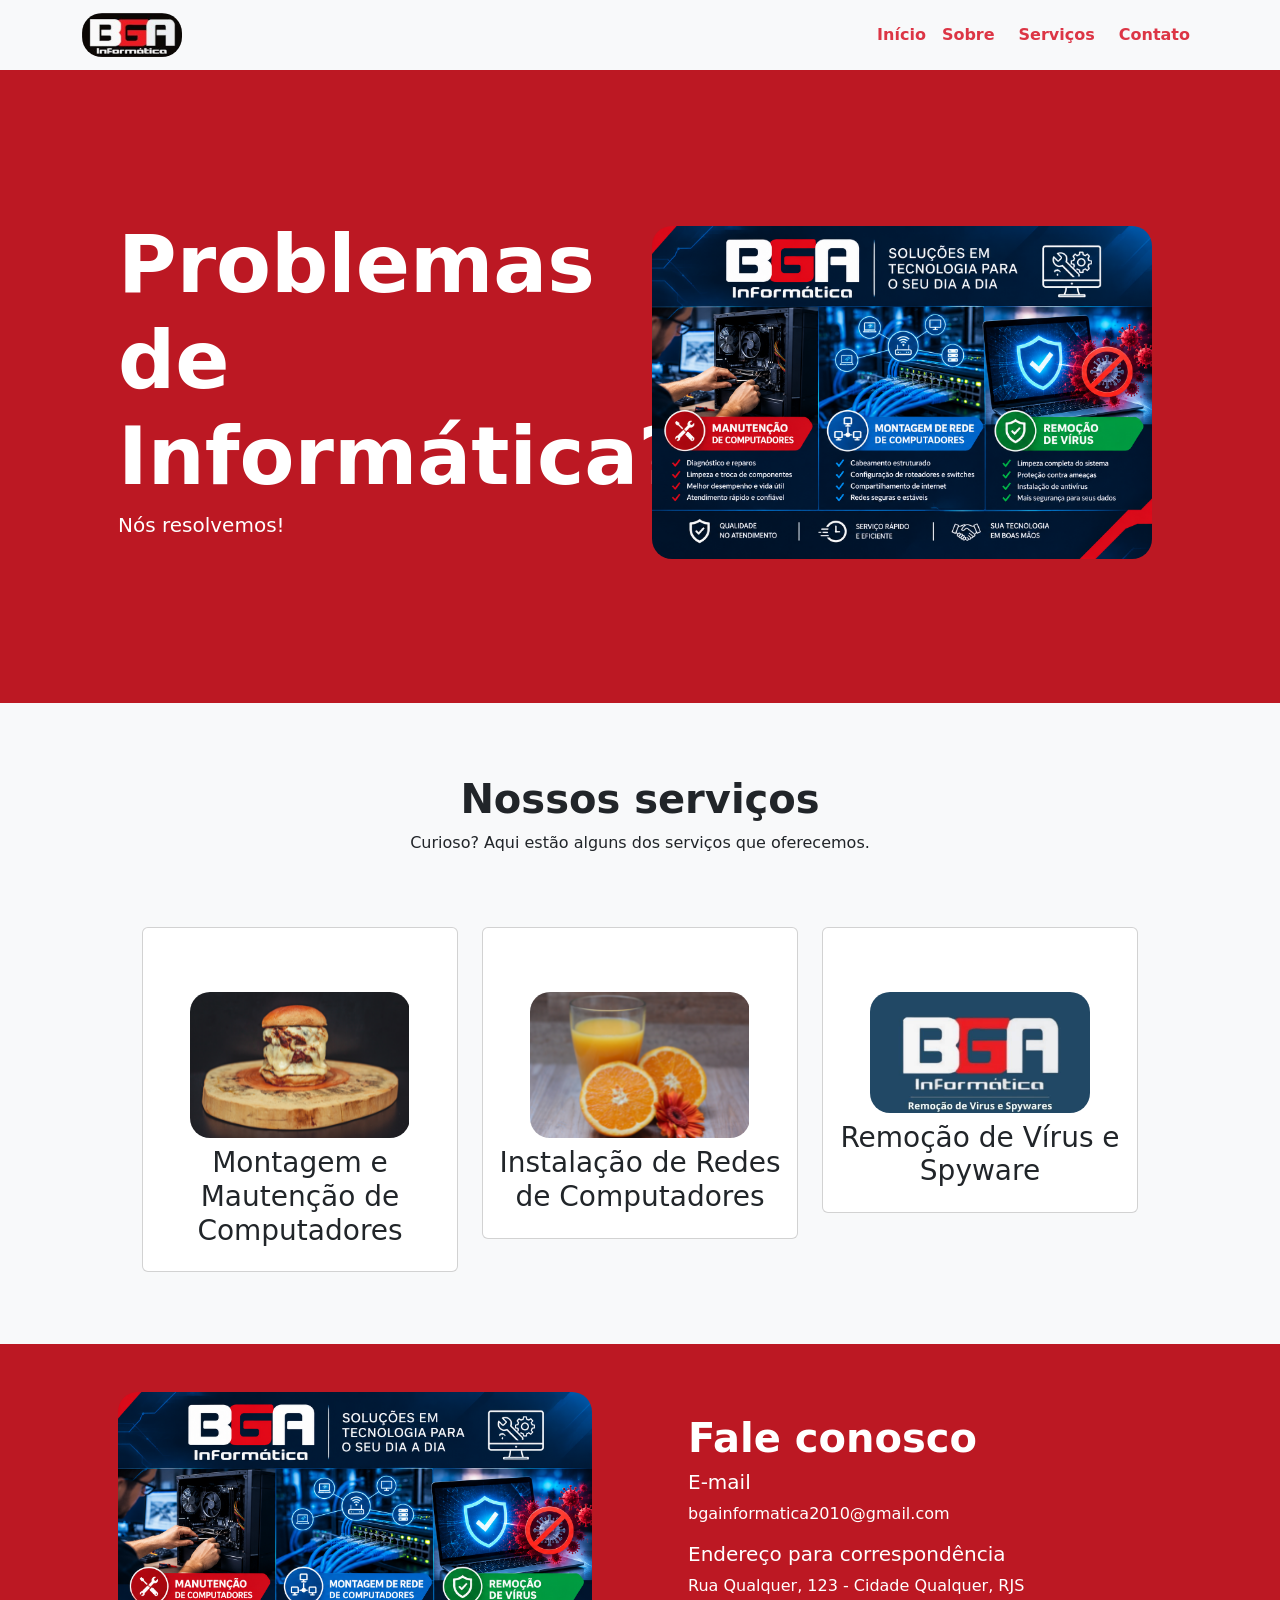
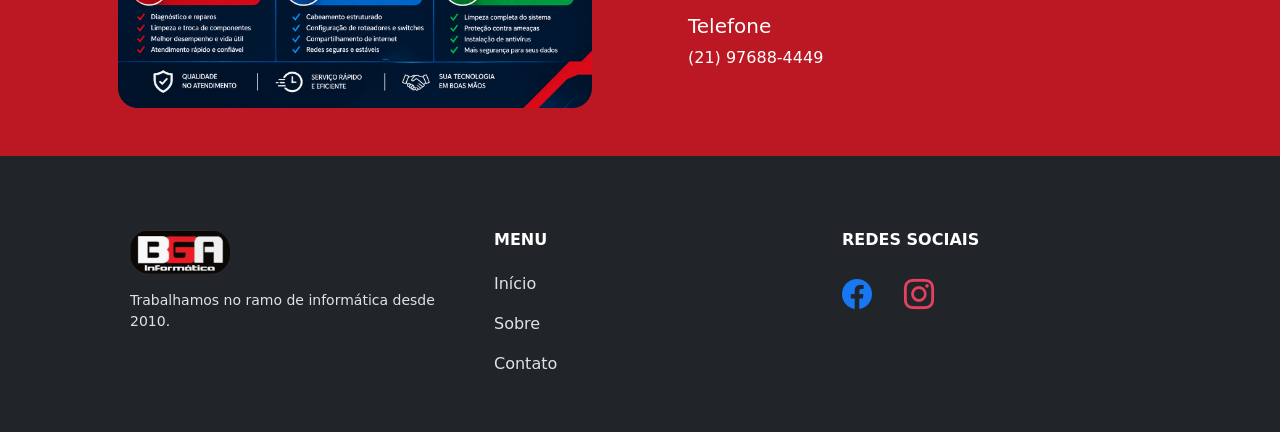
==== index.html @ 12b0abbb "inicio" ====
<!doctype html>
<html lang="pt-br">

<head>
    <!-- Required meta tags -->
    <meta charset="utf-8">
    <meta name="viewport" content="width=device-width, initial-scale=1">

    <!-- Bootstrap CSS -->
    <link href="https://cdn.jsdelivr.net/npm/bootstrap@5.1.0/dist/css/bootstrap.min.css" rel="stylesheet"
        integrity="sha384-KyZXEAg3QhqLMpG8r+8fhAXLRk2vvoC2f3B09zVXn8CA5QIVfZOJ3BCsw2P0p/We" crossorigin="anonymous">
        <link rel="stylesheet" href="https://cdn.jsdelivr.net/npm/bootstrap-icons@1.5.0/font/bootstrap-icons.css">
        <link rel="stylesheet" href="style/style.css">

    <title>BGA Informática</title>
</head>

<body >
    <header class="cabecalho">

        <nav class="navbar navbar-expand-lg navbar-light bg-light fixed-top">
            <div class="container" >
                <a class="navbar-brand" href="#">
                    <img src="img/logo_bga.jpeg" alt="Logo da empresa BGA" width="100" height="44" >
                </a>
                <button class="navbar-toggler" type="button" data-bs-toggle="collapse" data-bs-target="#navbarNav"
                    aria-controls="navbarNav" aria-expanded="false" aria-label="Toggle navigation">
                    <span class="navbar-toggler-icon"></span>
                </button>
                
               <!-- INÍCIO - Abas de navegação superior -->
                <div class="collapse navbar-collapse" id="navbarNav">
                <ul class="navbar-nav ms-auto">
                    <li class="nav-item">
                    <a class="nav-link text-danger fw-bolder" aria-current="page" href="index.html">Início</a>
                    </li>
                    <li class="nav-item">
                    <a class="nav-link text-danger fw-bolder" href="sobre.html">Sobre</a>
                    </li>
                    <li class="nav-item px-2 ">
                    <a class="nav-link text-danger fw-bolder" href="servicos.html">Serviços</a>
                    </li>
                    <li class="nav-item">
                    <a class="nav-link text-danger fw-bolder" href="contato.html">Contato</a>
                    </li>
                </ul>
                </div>
            </div>
        </nav>

    </header>

    <div class="capa" >
        <div class="container py-5">
            <div class="row py-5 mt-5 align-items-center">

                <div class="col-md-6 p-5 text-white" >
                    <h1 class="fw-bold display-1">Problemas de Informática?</h1>

                    <h3 class="fs-5">Nós resolvemos!</h3>
                    
                </div>

                <div class="col-md-6 py-5 mt-4">
                    <img src="img/bga_servicos.png" class="img-fluid" alt="" width="500" height="500" >
                </div>

            </div>
        </div>
    </div>  

    

    <!--Inicia o texto-->
    <section class="servicos">
        <div class="container p-4">
            <div class="row">
                <div class="col-12">
                    <h1 class="fw-bold mt-5 text-center">Nossos serviços</h1>
                    <p class="text-center">Curioso? Aqui estão alguns dos serviços que oferecemos.</p>
                </div>

            </div>
            <!--Primeira coluna do Grid-->
            <div class="row p-5">
                <div class="col-md-4 mt-2">
                    <div class="card">
                        <div class="card-body text-center position-relative">                           
                            <div class="mt-5" >
                                <img src="img/l1.png" class="img-fluid" alt="" width="220" height="150">
                            </div>
                            <div class="mt-2">
                                <h3>Montagem e Mautenção de Computadores</h3>                                
                            </div>
                        </div>
                    </div>
                </div>
                <!--Segunda coluna do Grid-->
                <div class="col-md-4 mt-2">
                    <div class="card">
                        <div class="card-body text-center position-relative">                            
                            <div class="mt-5">
                                <img src="img/l2.png" class="img-fluid" alt="" width="220" height="150">
                            </div>
                            <div class="mt-2">
                                <h3>Instalação de Redes de Computadores</h3>                                
                            </div>
                        </div>
                    </div>
                </div>
                <!--Terceira coluna do Grid-->
                <div class="col-md-4 mt-2">
                    <div class="card">
                        <div class="card-body text-center position-relative">                            
                            <div class="mt-5">
                                <img src="img/virus_pequena.jpg" class="img-fluid" alt="" width="220" height="150" >
                            </div>
                            <div class="mt-2">
                                <h3>Remoção de Vírus e Spyware</h3>                                
                            </div>
                        </div>
                    </div>
                </div>
            </div>

        </div>
    </section>

    

    <section class="faleConosco" >
        <div class="container ">
            <div class="row align-items-center">

                <div class="col-md-6 p-5 ">
                    <img src="img/bga_servicos.png" class="img-fluid" alt="" width="500" height="500" >
                </div>

                <div class="col-md-6 p-5 text-white">
                    <h1 class="fw-bold ">Fale conosco</h1>
                    <h3 class="fs-5">E-mail</h3>
                    <p>bgainformatica2010@gmail.com</p>
                    <h3 class="fs-5">Endereço para correspondência</h3>
                    <p>Rua Qualquer, 123 - Cidade Qualquer, RJS</p>
                    <h3 class="fs-5">Telefone</h3>
                    <p>(21) 97688-4449</p>
                    
                </div>

            </div>
        </div>
    </section>

    <!--RODAPÉ-->
  <footer class="rodape">
    <div class="container">
      <div class="row p-5">

        <!-- Logo e descrição -->
            <div class="col-md-6 col-lg-4 mt-3">
                <a class="navbar-brand" href="index.html">
                    <img src="img/logo_bga.jpeg"
                         alt="Logo da empresa BGA"
                         width="100" height="44" >
                </a>

                <p class="descricao-rodape mt-3">
                    Trabalhamos no ramo de informática desde 2010.
                </p>
            </div>

            <!-- Menu -->
            <div class="col-md-3 col-lg-4 mt-3">
                <h3 class="titulo-rodape">MENU</h3>

                <ul class="nav flex-column">
                    <li class="nav-item">
                        <a class="nav-link" href="index.html">Início</a>
                    </li>
                    <li class="nav-item">
                        <a class="nav-link" href="sobre.html">Sobre</a>
                    </li>
                    <li class="nav-item">
                        <a class="nav-link" href="contato.html">Contato</a>
                    </li>
                </ul>
            </div>

            <!-- Redes sociais -->
            <div class="col-md-3 col-lg-4 mt-3">
                <h3 class="titulo-rodape">REDES SOCIAIS</h3>

                <ul class="nav">
                    <li class="nav-item">
                        <a class="nav-link icone-social facebook"
                           href="https://www.facebook.com/profile.php?id=61595754663733"
                           aria-label="Facebook">
                            <i class="bi bi-facebook"></i>
                        </a>
                    </li>

                    <li class="nav-item">
                        <a class="nav-link icone-social instagram"
                           href="https://www.instagram.com/bgainfotech/"
                           aria-label="Instagram">
                            <i class="bi bi-instagram"></i>
                        </a>
                    </li>
                </ul>
            </div>

        </div>
    </div>
</footer>



    <!-- Option 1: Bootstrap Bundle with Popper -->
    <script src="https://cdn.jsdelivr.net/npm/bootstrap@5.1.0/dist/js/bootstrap.bundle.min.js"
        integrity="sha384-U1DAWAznBHeqEIlVSCgzq+c9gqGAJn5c/t99JyeKa9xxaYpSvHU5awsuZVVFIhvj" crossorigin="anonymous">
    </script>

</body>

</html>
---- style/style.css ----
.capa {
    background-color: #BC1823;
}

.faleConosco {
    background-color: #BC1823;
}

body{
    background-color: #F8F9FA;
}

img{
    border-radius: 20px;
}

/* Rodapé */
.rodape {
    background-color: #212529;
    color: #F8F9FA;
    padding-top: 10px;
}

/* Descrição */
.descricao-rodape {
    color: #DEE2E6;
    font-size: 14px;
}

/* Títulos */
.titulo-rodape {
    color: #FFFFFF;
    font-size: 16px;
    font-weight: bold;
    margin-left: 16px;
    margin-bottom: 15px;
}

/* Links do menu */
.rodape .nav-link {
    color: #DEE2E6;
    transition: color 0.3s ease;
}

.rodape .nav-link:hover {
    color: #DC3545;
}

/* Ícones sociais */
.rodape .icone-social {
    font-size: 30px;
}

/* Facebook */
.rodape .facebook {
    color: #1877F2;
}

/* Instagram */
.rodape .instagram {
    color: #E4405F;
}

/* Efeito ao passar o mouse */
.rodape .icone-social:hover {
    color: #FFFFFF;
    transform: scale(1.1);
}

/*Cabeçalho */
.cabecalho {
    background-color: #212529;
    color: #F8F9FA;
    padding-top: 10px;
}

.cabecalho .nav-link {
    color: #DEE2E6;
    transition: color 0.3s ease;
}

.cabecalho .nav-link:hover {
    color: #DC3545;
}
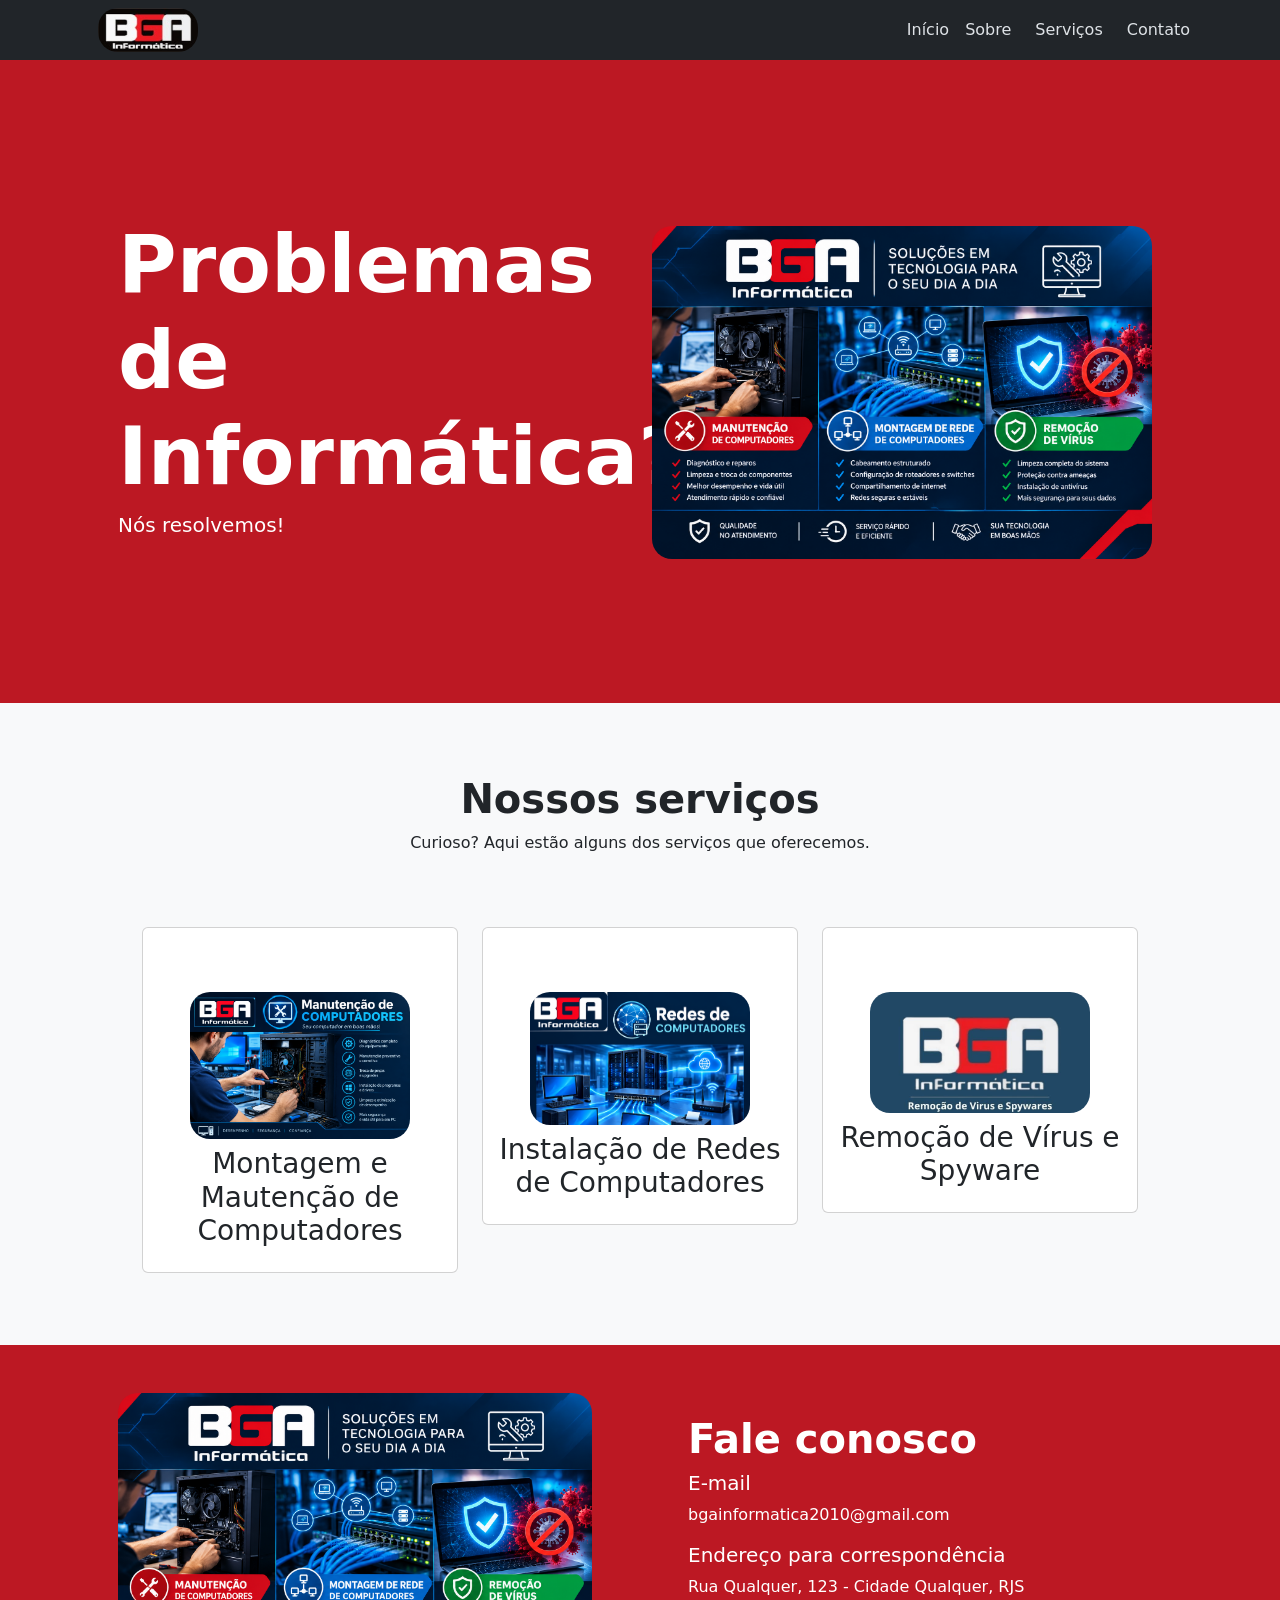
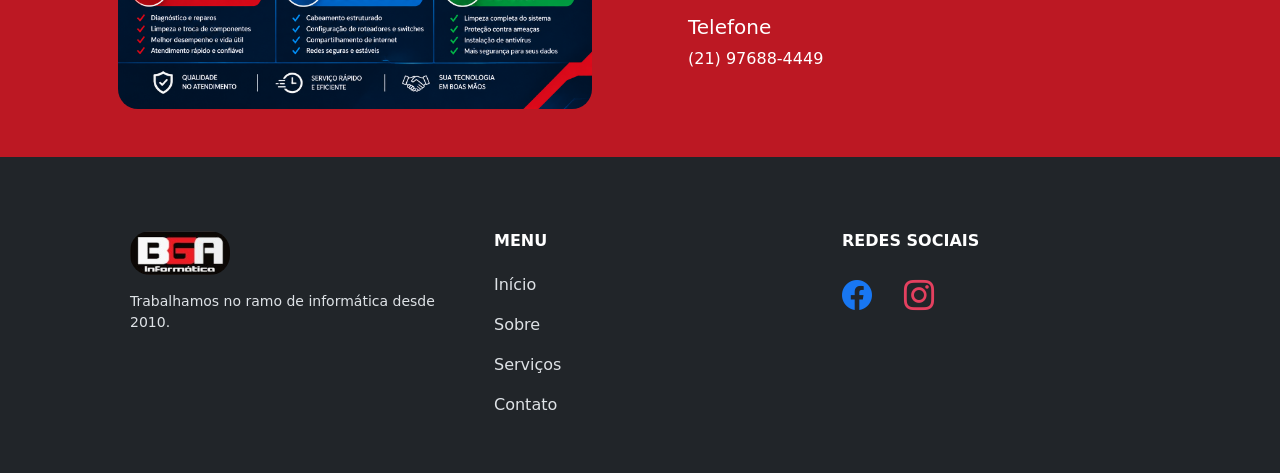
==== commit 4d7c66a3: "cabecalho" ====
--- a/index.html
+++ b/index.html
@@ -15,41 +15,40 @@
     <title>BGA Informática</title>
 </head>
 
-<body >
+<body style = "background-color: #f8f9fa" >
     <header class="cabecalho">
-
-        <nav class="navbar navbar-expand-lg navbar-light bg-light fixed-top">
-            <div class="container" >
-                <a class="navbar-brand" href="#">
-                    <img src="img/logo_bga.jpeg" alt="Logo da empresa BGA" width="100" height="44" >
-                </a>
-                <button class="navbar-toggler" type="button" data-bs-toggle="collapse" data-bs-target="#navbarNav"
-                    aria-controls="navbarNav" aria-expanded="false" aria-label="Toggle navigation">
-                    <span class="navbar-toggler-icon"></span>
-                </button>
-                
-               <!-- INÍCIO - Abas de navegação superior -->
-                <div class="collapse navbar-collapse" id="navbarNav">
-                <ul class="navbar-nav ms-auto">
-                    <li class="nav-item">
-                    <a class="nav-link text-danger fw-bolder" aria-current="page" href="index.html">Início</a>
-                    </li>
-                    <li class="nav-item">
-                    <a class="nav-link text-danger fw-bolder" href="sobre.html">Sobre</a>
-                    </li>
-                    <li class="nav-item px-2 ">
-                    <a class="nav-link text-danger fw-bolder" href="servicos.html">Serviços</a>
-                    </li>
-                    <li class="nav-item">
-                    <a class="nav-link text-danger fw-bolder" href="contato.html">Contato</a>
-                    </li>
-                </ul>
-                </div>
-            </div>
-        </nav>
-
-    </header>
-
+  <nav class="navbar navbar-expand-lg bg-light fixed-top">
+    <div class="container">
+      <a class="navbar-brand" href="#"></a>
+      <!-- IMAGEM NAVBAR -->
+       <img src="img/logo_bga.jpeg" alt="Logo da empresa BGA" width="100" height="44">
+       <button class="navbar-toggler" type="button" data-bs-toggle="collapse" data-bs-target="#navbarNav" aria-controls="navbarNav" aria-expanded="false" aria-label="Toggle navigation">
+        <span class="navbar-toggler-icon"></span>
+       </button>
+      <!-- INÍCIO - Abas de navegação superior -->
+    <div class="collapse navbar-collapse" id="navbarNav">
+      <ul class="navbar-nav ms-auto">
+        <li class="nav-item">
+          <a class="nav-link"  href="index.html">Início</a>
+        </li>
+        <li class="nav-item">
+          <a class="nav-link" href="sobre.html">Sobre</a>
+        </li>
+        <li class="nav-item px-2 ">
+          <a class="nav-link" href="servicos.html">Serviços</a>
+        </li>
+        <li class="nav-item">
+          <a class="nav-link" href="contato.html">Contato</a>
+        </li>
+      </ul>
+    </div>
+  
+    </div>
+  </nav>
+</div>
+</header>
+
+    <!--Inicia o fale conoscoo-->
     <div class="capa" >
         <div class="container py-5">
             <div class="row py-5 mt-5 align-items-center">
@@ -87,7 +86,9 @@
                     <div class="card">
                         <div class="card-body text-center position-relative">                           
                             <div class="mt-5" >
-                                <img src="img/l1.png" class="img-fluid" alt="" width="220" height="150">
+                                <a href="servicos.html#secao-manutencao">
+                                <img src="img/manutenção_computadores.png" class="img-fluid" alt="" width="220" height="150">
+                                </a>
                             </div>
                             <div class="mt-2">
                                 <h3>Montagem e Mautenção de Computadores</h3>                                
@@ -100,7 +101,9 @@
                     <div class="card">
                         <div class="card-body text-center position-relative">                            
                             <div class="mt-5">
-                                <img src="img/l2.png" class="img-fluid" alt="" width="220" height="150">
+                                <a href="servicos.html#secao-redes">
+                                <img src="img/redes_recortada.png" class="img-fluid" alt="" width="220" height="150">
+                                </a>
                             </div>
                             <div class="mt-2">
                                 <h3>Instalação de Redes de Computadores</h3>                                
@@ -113,7 +116,9 @@
                     <div class="card">
                         <div class="card-body text-center position-relative">                            
                             <div class="mt-5">
+                                <a href="servicos.html#secao-virus">
                                 <img src="img/virus_pequena.jpg" class="img-fluid" alt="" width="220" height="150" >
+                                </a>
                             </div>
                             <div class="mt-2">
                                 <h3>Remoção de Vírus e Spyware</h3>                                
@@ -181,6 +186,9 @@
                         <a class="nav-link" href="sobre.html">Sobre</a>
                     </li>
                     <li class="nav-item">
+                        <a class="nav-link" href="servicos.html">Serviços</a>
+                    </li>
+                    <li class="nav-item">
                         <a class="nav-link" href="contato.html">Contato</a>
                     </li>
                 </ul>
--- a/style/style.css
+++ b/style/style.css
@@ -74,6 +74,10 @@
     padding-top: 10px;
 }
 
+.cabecalho .navbar {
+    background-color: #212529 !important;
+}
+
 .cabecalho .nav-link {
     color: #DEE2E6;
     transition: color 0.3s ease;
